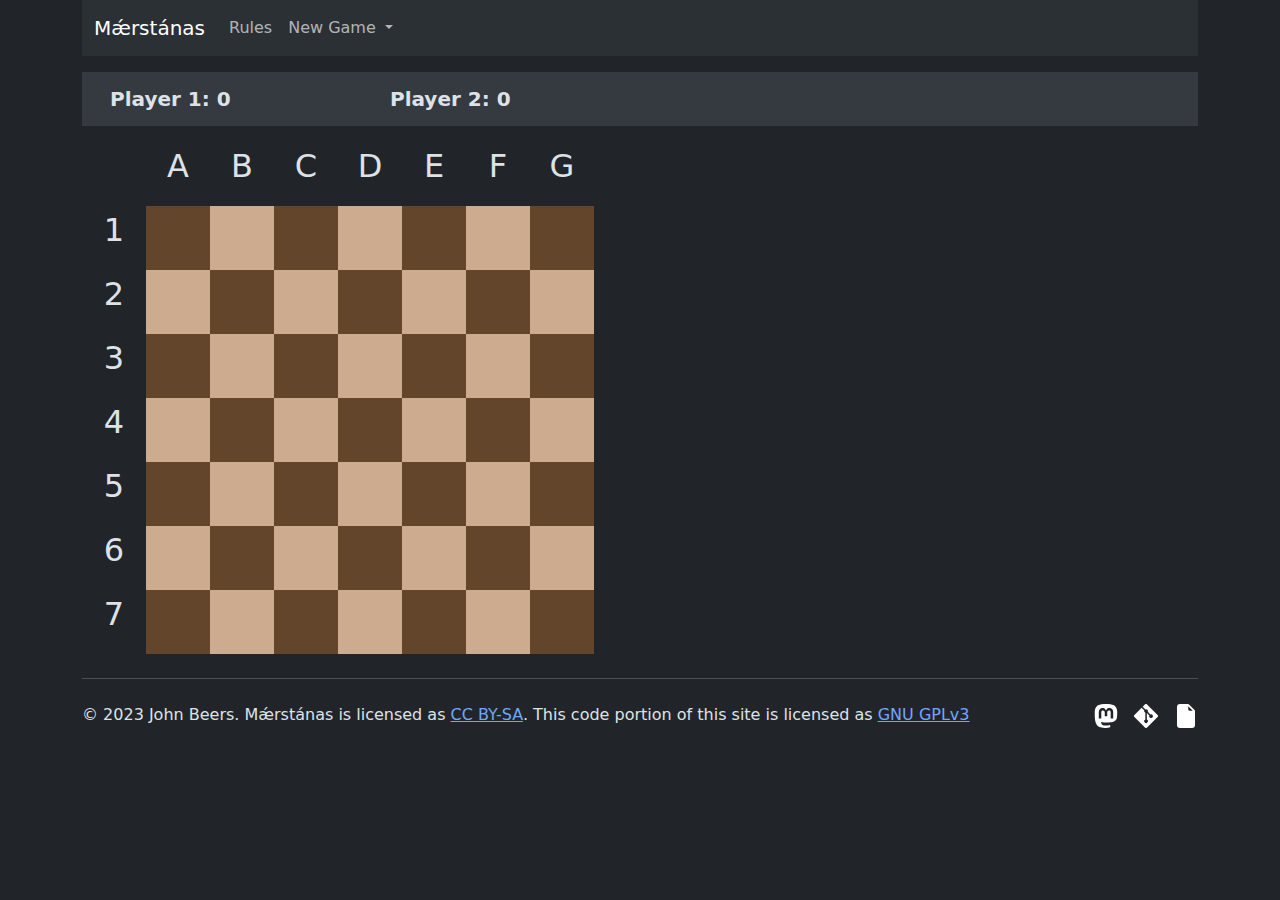
==== index.html @ 3120ae1c "Update styling" ====
<!DOCTYPE html>
<html lang="en" data-bs-theme="dark">

<head>
    <meta charset="UTF-8">
    <meta http-equiv="X-UA-Compatible" content="IE=edge">
    <meta name="viewport" content="width=device-width, initial-scale=1.0">
    <title>Mǽrstánas</title>
    <link rel="stylesheet" href="css/style.css">
    <link rel="stylesheet" href="css/bootstrap.min.css">
    <script>
        /*
        @licstart  The following is the entire license notice for the
        JavaScript code in this page.

        Copyright (C) 2023 John Beers (jaerrib@tutanota.com)

        The JavaScript code in this page is free software: you can
        redistribute it and/or modify it under the terms of the GNU
        General Public License (GNU GPL) as published by the Free Software
        Foundation, either version 3 of the License, or (at your option)
        any later version.  The code is distributed WITHOUT ANY WARRANTY;
        without even the implied warranty of MERCHANTABILITY or FITNESS
        FOR A PARTICULAR PURPOSE.  See the GNU GPL for more details.

        As additional permission under GNU GPL version 3 section 7, you
        may distribute non-source (e.g., minimized or compacted) forms of
        that code without the copy of the GNU GPL normally required by
        section 4, provided you include this license notice and a URL
        through which recipients can access the Corresponding Source.


        @licend  The above is the entire license notice
        for the JavaScript code in this page.
        */
    </script>
    <script src="js/script.js" defer></script>

</head>

<body>
    <div class="container">

        <nav class="navbar navbar-expand-lg bg-body-tertiary">
            <div class="container-fluid">
                <a class="navbar-brand" href="#">Mǽrstánas</a>
                <button class="navbar-toggler" type="button" data-bs-toggle="collapse" data-bs-target="#navbarNav"
                    aria-controls="navbarNav" aria-expanded="false" aria-label="Toggle navigation">
                    <span class="navbar-toggler-icon"></span>
                </button>
                <div class="collapse navbar-collapse" id="navbarNav">
                    <ul class="navbar-nav">
                        <li class="nav-item" data-bs-toggle="offcanvas" href="#offcanvasExample" role="button"
                            aria-controls="offcanvasExample">
                            <a class="nav-link" href="#">Rules</a>
                        </li>

                        <li class="nav-item dropdown">
                            <a class="nav-link dropdown-toggle" href="#" role="button" data-bs-toggle="dropdown"
                                aria-expanded="false">
                                New Game
                            </a>
                            <ul class="dropdown-menu">
                                <li><a class="dropdown-item" href="#">1 player</a></li>
                                <li><a class="dropdown-item disabled" href="#">2 players</a></li>
                            </ul>
                        </li>
                    </ul>
                </div>
            </div>
        </nav>

        <div class="offcanvas offcanvas-start" tabindex="-1" id="offcanvasExample"
            aria-labelledby="offcanvasExampleLabel">
            <div class="offcanvas-header">
                <h5 class="offcanvas-title" id="offcanvasExampleLabel">How to Play</h5>
                <button type="button" class="btn-close" data-bs-dismiss="offcanvas" aria-label="Close"></button>
            </div>
            <div class="offcanvas-body">
                <div>
                    <p><em><strong>Note:</strong> This web version of Mǽrstánas uses the 0.2.0 rule set.</em></p>
                    <h2>Overview</h2>
                    <p>
                        Mǽrstánas is a free libre open source abstract strategy game where players alternate placing stones
                        within the squares of a 7x7 grid with the goal of creating connection points ("hinges") between their own
                        pieces or the edges of the board.
                    </p>
                    <h3>Objective</h3>
                    <p>
                        Players try to achieve the highest score by making the most number of connections.
                        </p>
                    <h3>Starting the game</h3>
                    <p>
                        The board begins empty (similar to Go). Traditionally, the player using the darker colored stones would play
                        first, but players may decide who goes first in whatever manner seems appropriate. Players then alternate taking turns.
                    </p>
                    <h2>Playing the game</h2>
                    <p>
                        On a player's turn, the player places one stone (<em>stán</em>) on a square on the game board.
                        Stones (<em>stánas</em>) must be placed within the square, not on the intersections as in Go. Stones
                        may be placed on any empty square, either standing alone or adjacent to another stone of either color (creating a <em>heorr</em> or "hinge").
                    </p>
                    <h3>Placement limitations</h3>
                    <p>
                        Stones may have no more than <strong>three</strong> hinges; the fourth side <em>must always remain free</em>.
                        Stones may not be placed such that four hinges are created immediately. The edge of the board counts as
                        <strong>one</strong> hinge; corners count as <strong>two</strong> because they border two edges. Play continues until no more viable moves remain.
                    </p>
                    <h2>Scoring</h2>
                    <p>
                        Players receive one point for each stone or edge that is adjacent to one of their own stones
                        (<em>freóndlíc heorr</em> or "friendly hinge"). The player with the highest score wins. Note that tie games are possible.
                    </p>
                    <h2>License</h2>
                    Mǽrstánas is licensed as <a href="https://creativecommons.org/licenses/by-sa/4.0/">CC BY-SA</a>
                </div>
            </div>
        </div>

        <!-- Navigation -->
        <div class="mt-3 p-1 bg-body-secondary text-start">
            <ul class="list-inline grid px-4 my-2 fs-5 fw-bold">
                <li class="list-inline-item w-25">Player 1: <span id="score_p1">0</span></li>
                <li class="list-inline-item w-25">Player 2: <span id="score_p2">0</span></li>
            </ul>
        </div>
        <!-- End Navigation -->
        <!-- Board -->
        <div class="mt-3">
            <!-- Info -->
            <div class="d-flex" style="text-align: center;">
                <div class="square"></div>
                <div class="square">A</div>
                <div class="square">B</div>
                <div class="square">C</div>
                <div class="square">D</div>
                <div class="square">E</div>
                <div class="square">F</div>
                <div class="square">G</div>
            </div>
            <!-- Row A -->
            <div class="d-flex">
                <div class="square" style="text-align: center;">1</div>
                <button class="dark_square" id="A1" onclick="placeStone(this)"> </button>
                <button class="light_square" id="A2" onclick="placeStone(this)"> </button>
                <button class="dark_square" id="A3" onclick="placeStone(this)"> </button>
                <button class="light_square" id="A4" onclick="placeStone(this)"> </button>
                <button class="dark_square" id="A5" onclick="placeStone(this)"> </button>
                <button class="light_square" id="A6" onclick="placeStone(this)"> </button>
                <button class="dark_square" id="A7" onclick="placeStone(this)"> </button>
            </div>
            <!-- End Row A -->
            <!-- Row B -->
            <div class="d-flex">
                <div class="square" style="text-align: center;">2</div>
                <button class="light_square" id="B1" onclick="placeStone(this)"> </button>
                <button class="dark_square" id="B2" onclick="placeStone(this)"> </button>
                <button class="light_square" id="B3" onclick="placeStone(this)"> </button>
                <button class="dark_square" id="B4" onclick="placeStone(this)"> </button>
                <button class="light_square" id="B5" onclick="placeStone(this)"> </button>
                <button class="dark_square" id="B6" onclick="placeStone(this)"> </button>
                <button class="light_square" id="B7" onclick="placeStone(this)"> </button>
            </div>
            <!-- End Row B -->
            <!-- Row C -->
            <div class="d-flex">
                <div class="square" style="text-align: center;">3</div>
                <button class="dark_square" id="C1" onclick="placeStone(this)"> </button>
                <button class="light_square" id="C2" onclick="placeStone(this)"> </button>
                <button class="dark_square" id="C3" onclick="placeStone(this)"> </button>
                <button class="light_square" id="C4" onclick="placeStone(this)"> </button>
                <button class="dark_square" id="C5" onclick="placeStone(this)"> </button>
                <button class="light_square" id="C6" onclick="placeStone(this)"> </button>
                <button class="dark_square" id="C7" onclick="placeStone(this)"> </button>
            </div>
            <!-- End Row C -->
            <!-- Row D -->
            <div class="d-flex">
                <div class="square" style="text-align: center;">4</div>
                <button class="light_square" id="D1" onclick="placeStone(this)"> </button>
                <button class="dark_square" id="D2" onclick="placeStone(this)"> </button>
                <button class="light_square" id="D3" onclick="placeStone(this)"> </button>
                <button class="dark_square" id="D4" onclick="placeStone(this)"> </button>
                <button class="light_square" id="D5" onclick="placeStone(this)"> </button>
                <button class="dark_square" id="D6" onclick="placeStone(this)"> </button>
                <button class="light_square" id="D7" onclick="placeStone(this)"> </button>
            </div>
            <!-- End Row D -->
            <!-- Row E -->
            <div class="d-flex">
                <div class="square" style="text-align: center;">5</div>
                <button class="dark_square" id="E1" onclick="placeStone(this)"> </button>
                <button class="light_square" id="E2" onclick="placeStone(this)"> </button>
                <button class="dark_square" id="E3" onclick="placeStone(this)"> </button>
                <button class="light_square" id="E4" onclick="placeStone(this)"> </button>
                <button class="dark_square" id="E5" onclick="placeStone(this)"> </button>
                <button class="light_square" id="E6" onclick="placeStone(this)"> </button>
                <button class="dark_square" id="E7" onclick="placeStone(this)"> </button>
            </div>
            <!-- End Row E -->
            <!-- Row F -->
            <div class="d-flex">
                <div class="square" style="text-align: center;">6</div>
                <button class="light_square" id="F1" onclick="placeStone(this)"> </button>
                <button class="dark_square" id="F2" onclick="placeStone(this)"> </button>
                <button class="light_square" id="F3" onclick="placeStone(this)"> </button>
                <button class="dark_square" id="F4" onclick="placeStone(this)"> </button>
                <button class="light_square" id="F5" onclick="placeStone(this)"> </button>
                <button class="dark_square" id="F6" onclick="placeStone(this)"> </button>
                <button class="light_square" id="F7" onclick="placeStone(this)"> </button>
            </div>
            <!-- End Row F -->
            <!-- Row G -->
            <div class="d-flex">
                <div class="square" style="text-align: center;">7</div>
                <button class="dark_square" id="G1" onclick="placeStone(this)"> </button>
                <button class="light_square" id="G2" onclick="placeStone(this)"> </button>
                <button class="dark_square" id="G3" onclick="placeStone(this)"> </button>
                <button class="light_square" id="G4" onclick="placeStone(this)"> </button>
                <button class="dark_square" id="G5" onclick="placeStone(this)"> </button>
                <button class="light_square" id="G6" onclick="placeStone(this)"> </button>
                <button class="dark_square" id="G7" onclick="placeStone(this)"> </button>
            </div>
            <!-- End Row G -->
        </div>
        <!-- End Board -->
        <!-- Results-->
        <p id="results"></p>
        <!-- End Results -->

        <footer>
            <div class="d-flex flex-column flex-sm-row justify-content-between py-4 my-4 border-top fs-6">
                <p>&copy; 2023 John Beers. Mǽrstánas is licensed as <a
                        href="https://creativecommons.org/licenses/by-sa/4.0/">CC BY-SA</a>. This code portion of this site is licensed as <a
                        href="https://www.gnu.org/licenses/gpl-3.0.html">GNU GPLv3</a></p>
                <ul class="list-unstyled d-flex">
                    <li class="ms-3"><a class="link-body-emphasis" href="https://mastodon.social/deck/@johnbeers"><svg xmlns="http://www.w3.org/2000/svg" width="24" height="24" fill="currentColor" class="bi bi-mastodon" viewBox="0 0 16 16"><path d="M11.19 12.195c2.016-.24 3.77-1.475 3.99-2.603.348-1.778.32-4.339.32-4.339 0-3.47-2.286-4.488-2.286-4.488C12.062.238 10.083.017 8.027 0h-.05C5.92.017 3.942.238 2.79.765c0 0-2.285 1.017-2.285 4.488l-.002.662c-.004.64-.007 1.35.011 2.091.083 3.394.626 6.74 3.78 7.57 1.454.383 2.703.463 3.709.408 1.823-.1 2.847-.647 2.847-.647l-.06-1.317s-1.303.41-2.767.36c-1.45-.05-2.98-.156-3.215-1.928a3.614 3.614 0 0 1-.033-.496s1.424.346 3.228.428c1.103.05 2.137-.064 3.188-.189zm1.613-2.47H11.13v-4.08c0-.859-.364-1.295-1.091-1.295-.804 0-1.207.517-1.207 1.541v2.233H7.168V5.89c0-1.024-.403-1.541-1.207-1.541-.727 0-1.091.436-1.091 1.296v4.079H3.197V5.522c0-.859.22-1.541.66-2.046.456-.505 1.052-.764 1.793-.764.856 0 1.504.328 1.933.983L8 4.39l.417-.695c.429-.655 1.077-.983 1.934-.983.74 0 1.336.259 1.791.764.442.505.661 1.187.661 2.046v4.203z"/></svg></a></li>
                    <li class="ms-3"><a class="link-body-emphasis" href="https://codeberg.org/jaerrib/maerstanas_js"><svg xmlns="http://www.w3.org/2000/svg" width="24" height="24" fill="currentColor" class="bi bi-git" viewBox="0 0 16 16"><path d="M15.698 7.287 8.712.302a1.03 1.03 0 0 0-1.457 0l-1.45 1.45 1.84 1.84a1.223 1.223 0 0 1 1.55 1.56l1.773 1.774a1.224 1.224 0 0 1 1.267 2.025 1.226 1.226 0 0 1-2.002-1.334L8.58 5.963v4.353a1.226 1.226 0 1 1-1.008-.036V5.887a1.226 1.226 0 0 1-.666-1.608L5.093 2.465l-4.79 4.79a1.03 1.03 0 0 0 0 1.457l6.986 6.986a1.03 1.03 0 0 0 1.457 0l6.953-6.953a1.031 1.031 0 0 0 0-1.457"/></svg></a></li>
                    <li class="ms-3"><a class="link-body-emphasis" href="https://codeberg.org/jaerrib/maerstanas"><svg xmlns="http://www.w3.org/2000/svg" width="24" height="24" fill="currentColor" class="bi bi-file-earmark-fill" viewBox="0 0 16 16"><path d="M4 0h5.293A1 1 0 0 1 10 .293L13.707 4a1 1 0 0 1 .293.707V14a2 2 0 0 1-2 2H4a2 2 0 0 1-2-2V2a2 2 0 0 1 2-2zm5.5 1.5v2a1 1 0 0 0 1 1h2l-3-3z"/></svg></a></li>
                </ul>
            </div>
        </footer>

    </div>
    <script src="js/bootstrap.bundle.min.js"></script>
</body>

</html>
---- css/style.css ----
* {
    margin: 0;
    padding: 0;
}

button:hover {
    background-color: var(--bs-primary);
}

.dark_square,
.light_square,
.square {
    border: 0;
    font-size: 2em;
    height: 2em;
    width: 2em;
}

.dark_square {
    background-color: #63452c;
}

.light_square {
    background-color: #cdab8f;
}

/* End Board */

#results {
    background-color: var(--bs-info);
    color: var(--bs-dark);
    font-weight: bold;
    margin-top: 5px;
    text-align: center;
}

/* End Results */
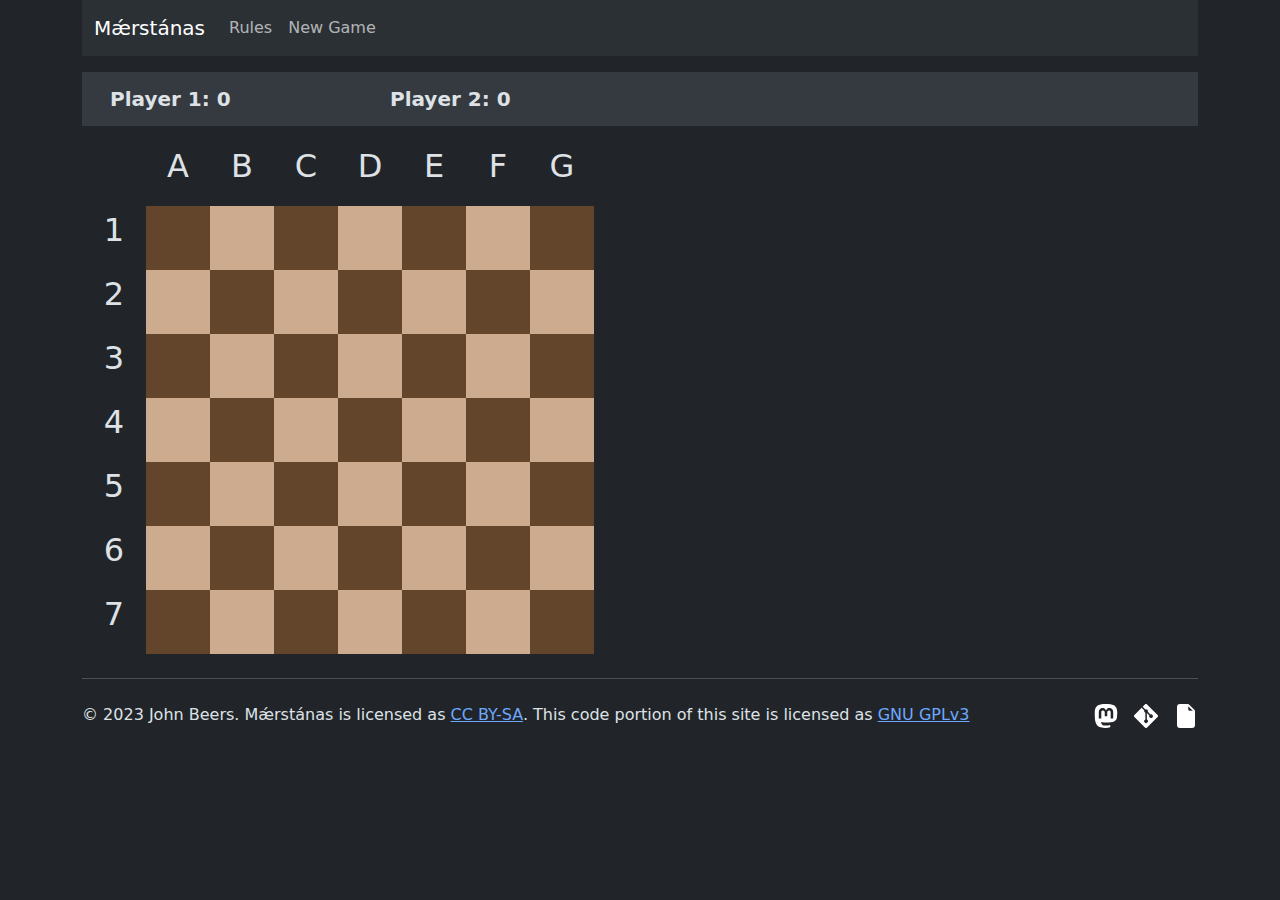
==== commit dea32ae3: "Fix new game menu" ====
--- a/index.html
+++ b/index.html
@@ -54,17 +54,10 @@
                             aria-controls="offcanvasExample">
                             <a class="nav-link" href="#">Rules</a>
                         </li>
-
-                        <li class="nav-item dropdown">
-                            <a class="nav-link dropdown-toggle" href="#" role="button" data-bs-toggle="dropdown"
-                                aria-expanded="false">
-                                New Game
-                            </a>
-                            <ul class="dropdown-menu">
-                                <li><a class="dropdown-item" href="#">1 player</a></li>
-                                <li><a class="dropdown-item disabled" href="#">2 players</a></li>
-                            </ul>
+                        <li>
+                            <a class="nav-link" href="index.html" onclick="newGame()">New Game</a>
                         </li>
+
                     </ul>
                 </div>
             </div>
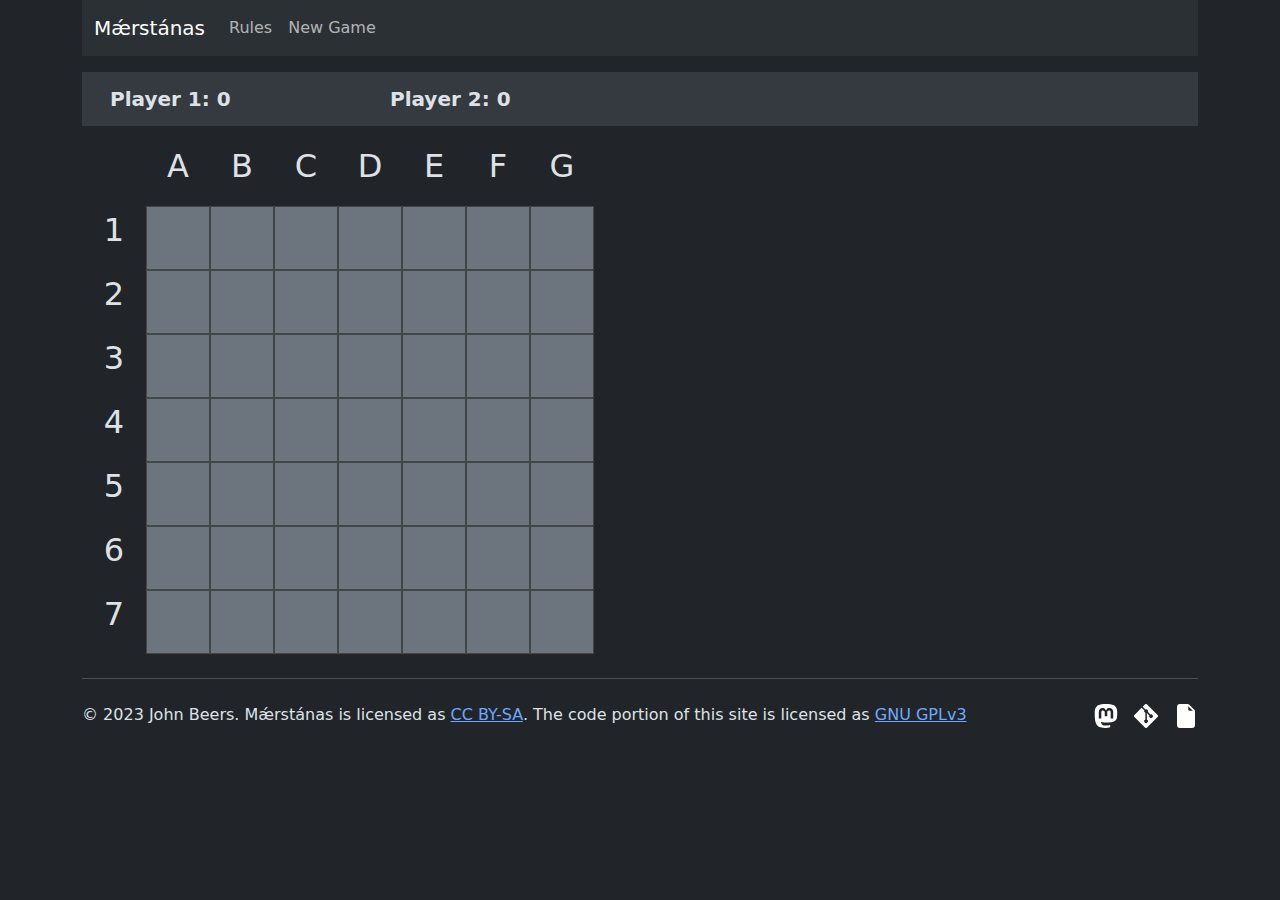
==== commit 51f8430e: "Update visual presentation" ====
--- a/index.html
+++ b/index.html
@@ -57,7 +57,6 @@
                         <li>
                             <a class="nav-link" href="index.html" onclick="newGame()">New Game</a>
                         </li>
-
                     </ul>
                 </div>
             </div>
@@ -134,85 +133,85 @@
             <!-- Row A -->
             <div class="d-flex">
                 <div class="square" style="text-align: center;">1</div>
-                <button class="dark_square" id="A1" onclick="placeStone(this)"> </button>
-                <button class="light_square" id="A2" onclick="placeStone(this)"> </button>
-                <button class="dark_square" id="A3" onclick="placeStone(this)"> </button>
-                <button class="light_square" id="A4" onclick="placeStone(this)"> </button>
-                <button class="dark_square" id="A5" onclick="placeStone(this)"> </button>
-                <button class="light_square" id="A6" onclick="placeStone(this)"> </button>
-                <button class="dark_square" id="A7" onclick="placeStone(this)"> </button>
+                <button class="square boardSquare" id="A1" onclick="placeStone(this)"> </button>
+                <button class="square boardSquare" id="A2" onclick="placeStone(this)"> </button>
+                <button class="square boardSquare" id="A3" onclick="placeStone(this)"> </button>
+                <button class="square boardSquare" id="A4" onclick="placeStone(this)"> </button>
+                <button class="square boardSquare" id="A5" onclick="placeStone(this)"> </button>
+                <button class="square boardSquare" id="A6" onclick="placeStone(this)"> </button>
+                <button class="square boardSquare" id="A7" onclick="placeStone(this)"> </button>
             </div>
             <!-- End Row A -->
             <!-- Row B -->
             <div class="d-flex">
                 <div class="square" style="text-align: center;">2</div>
-                <button class="light_square" id="B1" onclick="placeStone(this)"> </button>
-                <button class="dark_square" id="B2" onclick="placeStone(this)"> </button>
-                <button class="light_square" id="B3" onclick="placeStone(this)"> </button>
-                <button class="dark_square" id="B4" onclick="placeStone(this)"> </button>
-                <button class="light_square" id="B5" onclick="placeStone(this)"> </button>
-                <button class="dark_square" id="B6" onclick="placeStone(this)"> </button>
-                <button class="light_square" id="B7" onclick="placeStone(this)"> </button>
+                <button class="square boardSquare" id="B1" onclick="placeStone(this)"> </button>
+                <button class="square boardSquare" id="B2" onclick="placeStone(this)"> </button>
+                <button class="square boardSquare" id="B3" onclick="placeStone(this)"> </button>
+                <button class="square boardSquare" id="B4" onclick="placeStone(this)"> </button>
+                <button class="square boardSquare" id="B5" onclick="placeStone(this)"> </button>
+                <button class="square boardSquare" id="B6" onclick="placeStone(this)"> </button>
+                <button class="square boardSquare" id="B7" onclick="placeStone(this)"> </button>
             </div>
             <!-- End Row B -->
             <!-- Row C -->
             <div class="d-flex">
                 <div class="square" style="text-align: center;">3</div>
-                <button class="dark_square" id="C1" onclick="placeStone(this)"> </button>
-                <button class="light_square" id="C2" onclick="placeStone(this)"> </button>
-                <button class="dark_square" id="C3" onclick="placeStone(this)"> </button>
-                <button class="light_square" id="C4" onclick="placeStone(this)"> </button>
-                <button class="dark_square" id="C5" onclick="placeStone(this)"> </button>
-                <button class="light_square" id="C6" onclick="placeStone(this)"> </button>
-                <button class="dark_square" id="C7" onclick="placeStone(this)"> </button>
+                <button class="square boardSquare" id="C1" onclick="placeStone(this)"> </button>
+                <button class="square boardSquare" id="C2" onclick="placeStone(this)"> </button>
+                <button class="square boardSquare" id="C3" onclick="placeStone(this)"> </button>
+                <button class="square boardSquare" id="C4" onclick="placeStone(this)"> </button>
+                <button class="square boardSquare" id="C5" onclick="placeStone(this)"> </button>
+                <button class="square boardSquare" id="C6" onclick="placeStone(this)"> </button>
+                <button class="square boardSquare" id="C7" onclick="placeStone(this)"> </button>
             </div>
             <!-- End Row C -->
             <!-- Row D -->
             <div class="d-flex">
                 <div class="square" style="text-align: center;">4</div>
-                <button class="light_square" id="D1" onclick="placeStone(this)"> </button>
-                <button class="dark_square" id="D2" onclick="placeStone(this)"> </button>
-                <button class="light_square" id="D3" onclick="placeStone(this)"> </button>
-                <button class="dark_square" id="D4" onclick="placeStone(this)"> </button>
-                <button class="light_square" id="D5" onclick="placeStone(this)"> </button>
-                <button class="dark_square" id="D6" onclick="placeStone(this)"> </button>
-                <button class="light_square" id="D7" onclick="placeStone(this)"> </button>
+                <button class="square boardSquare" id="D1" onclick="placeStone(this)"> </button>
+                <button class="square boardSquare" id="D2" onclick="placeStone(this)"> </button>
+                <button class="square boardSquare" id="D3" onclick="placeStone(this)"> </button>
+                <button class="square boardSquare" id="D4" onclick="placeStone(this)"> </button>
+                <button class="square boardSquare" id="D5" onclick="placeStone(this)"> </button>
+                <button class="square boardSquare" id="D6" onclick="placeStone(this)"> </button>
+                <button class="square boardSquare" id="D7" onclick="placeStone(this)"> </button>
             </div>
             <!-- End Row D -->
             <!-- Row E -->
             <div class="d-flex">
                 <div class="square" style="text-align: center;">5</div>
-                <button class="dark_square" id="E1" onclick="placeStone(this)"> </button>
-                <button class="light_square" id="E2" onclick="placeStone(this)"> </button>
-                <button class="dark_square" id="E3" onclick="placeStone(this)"> </button>
-                <button class="light_square" id="E4" onclick="placeStone(this)"> </button>
-                <button class="dark_square" id="E5" onclick="placeStone(this)"> </button>
-                <button class="light_square" id="E6" onclick="placeStone(this)"> </button>
-                <button class="dark_square" id="E7" onclick="placeStone(this)"> </button>
+                <button class="square boardSquare" id="E1" onclick="placeStone(this)"> </button>
+                <button class="square boardSquare" id="E2" onclick="placeStone(this)"> </button>
+                <button class="square boardSquare" id="E3" onclick="placeStone(this)"> </button>
+                <button class="square boardSquare" id="E4" onclick="placeStone(this)"> </button>
+                <button class="square boardSquare" id="E5" onclick="placeStone(this)"> </button>
+                <button class="square boardSquare" id="E6" onclick="placeStone(this)"> </button>
+                <button class="square boardSquare" id="E7" onclick="placeStone(this)"> </button>
             </div>
             <!-- End Row E -->
             <!-- Row F -->
             <div class="d-flex">
                 <div class="square" style="text-align: center;">6</div>
-                <button class="light_square" id="F1" onclick="placeStone(this)"> </button>
-                <button class="dark_square" id="F2" onclick="placeStone(this)"> </button>
-                <button class="light_square" id="F3" onclick="placeStone(this)"> </button>
-                <button class="dark_square" id="F4" onclick="placeStone(this)"> </button>
-                <button class="light_square" id="F5" onclick="placeStone(this)"> </button>
-                <button class="dark_square" id="F6" onclick="placeStone(this)"> </button>
-                <button class="light_square" id="F7" onclick="placeStone(this)"> </button>
+                <button class="square boardSquare" id="F1" onclick="placeStone(this)"> </button>
+                <button class="square boardSquare" id="F2" onclick="placeStone(this)"> </button>
+                <button class="square boardSquare" id="F3" onclick="placeStone(this)"> </button>
+                <button class="square boardSquare" id="F4" onclick="placeStone(this)"> </button>
+                <button class="square boardSquare" id="F5" onclick="placeStone(this)"> </button>
+                <button class="square boardSquare" id="F6" onclick="placeStone(this)"> </button>
+                <button class="square boardSquare" id="F7" onclick="placeStone(this)"> </button>
             </div>
             <!-- End Row F -->
             <!-- Row G -->
             <div class="d-flex">
                 <div class="square" style="text-align: center;">7</div>
-                <button class="dark_square" id="G1" onclick="placeStone(this)"> </button>
-                <button class="light_square" id="G2" onclick="placeStone(this)"> </button>
-                <button class="dark_square" id="G3" onclick="placeStone(this)"> </button>
-                <button class="light_square" id="G4" onclick="placeStone(this)"> </button>
-                <button class="dark_square" id="G5" onclick="placeStone(this)"> </button>
-                <button class="light_square" id="G6" onclick="placeStone(this)"> </button>
-                <button class="dark_square" id="G7" onclick="placeStone(this)"> </button>
+                <button class="square boardSquare" id="G1" onclick="placeStone(this)"> </button>
+                <button class="square boardSquare" id="G2" onclick="placeStone(this)"> </button>
+                <button class="square boardSquare" id="G3" onclick="placeStone(this)"> </button>
+                <button class="square boardSquare" id="G4" onclick="placeStone(this)"> </button>
+                <button class="square boardSquare" id="G5" onclick="placeStone(this)"> </button>
+                <button class="square boardSquare" id="G6" onclick="placeStone(this)"> </button>
+                <button class="square boardSquare" id="G7" onclick="placeStone(this)"> </button>
             </div>
             <!-- End Row G -->
         </div>
@@ -224,7 +223,7 @@
         <footer>
             <div class="d-flex flex-column flex-sm-row justify-content-between py-4 my-4 border-top fs-6">
                 <p>&copy; 2023 John Beers. Mǽrstánas is licensed as <a
-                        href="https://creativecommons.org/licenses/by-sa/4.0/">CC BY-SA</a>. This code portion of this site is licensed as <a
+                        href="https://creativecommons.org/licenses/by-sa/4.0/">CC BY-SA</a>. The code portion of this site is licensed as <a
                         href="https://www.gnu.org/licenses/gpl-3.0.html">GNU GPLv3</a></p>
                 <ul class="list-unstyled d-flex">
                     <li class="ms-3"><a class="link-body-emphasis" href="https://mastodon.social/deck/@johnbeers"><svg xmlns="http://www.w3.org/2000/svg" width="24" height="24" fill="currentColor" class="bi bi-mastodon" viewBox="0 0 16 16"><path d="M11.19 12.195c2.016-.24 3.77-1.475 3.99-2.603.348-1.778.32-4.339.32-4.339 0-3.47-2.286-4.488-2.286-4.488C12.062.238 10.083.017 8.027 0h-.05C5.92.017 3.942.238 2.79.765c0 0-2.285 1.017-2.285 4.488l-.002.662c-.004.64-.007 1.35.011 2.091.083 3.394.626 6.74 3.78 7.57 1.454.383 2.703.463 3.709.408 1.823-.1 2.847-.647 2.847-.647l-.06-1.317s-1.303.41-2.767.36c-1.45-.05-2.98-.156-3.215-1.928a3.614 3.614 0 0 1-.033-.496s1.424.346 3.228.428c1.103.05 2.137-.064 3.188-.189zm1.613-2.47H11.13v-4.08c0-.859-.364-1.295-1.091-1.295-.804 0-1.207.517-1.207 1.541v2.233H7.168V5.89c0-1.024-.403-1.541-1.207-1.541-.727 0-1.091.436-1.091 1.296v4.079H3.197V5.522c0-.859.22-1.541.66-2.046.456-.505 1.052-.764 1.793-.764.856 0 1.504.328 1.933.983L8 4.39l.417-.695c.429-.655 1.077-.983 1.934-.983.74 0 1.336.259 1.791.764.442.505.661 1.187.661 2.046v4.203z"/></svg></a></li>
--- a/css/style.css
+++ b/css/style.css
@@ -3,26 +3,22 @@
     padding: 0;
 }
 
+.square {
+    aspect-ratio: 1 / 1;
+    font-size: 2em;
+    height: 2em;
+}
+
+.boardSquare {
+    background-color: var(--bs-secondary);
+    border: 1px solid var(--bs-secondary-border-subtle)
+}
+
+
 button:hover {
     background-color: var(--bs-primary);
 }
 
-.dark_square,
-.light_square,
-.square {
-    border: 0;
-    font-size: 2em;
-    height: 2em;
-    width: 2em;
-}
-
-.dark_square {
-    background-color: #63452c;
-}
-
-.light_square {
-    background-color: #cdab8f;
-}
 
 /* End Board */
 
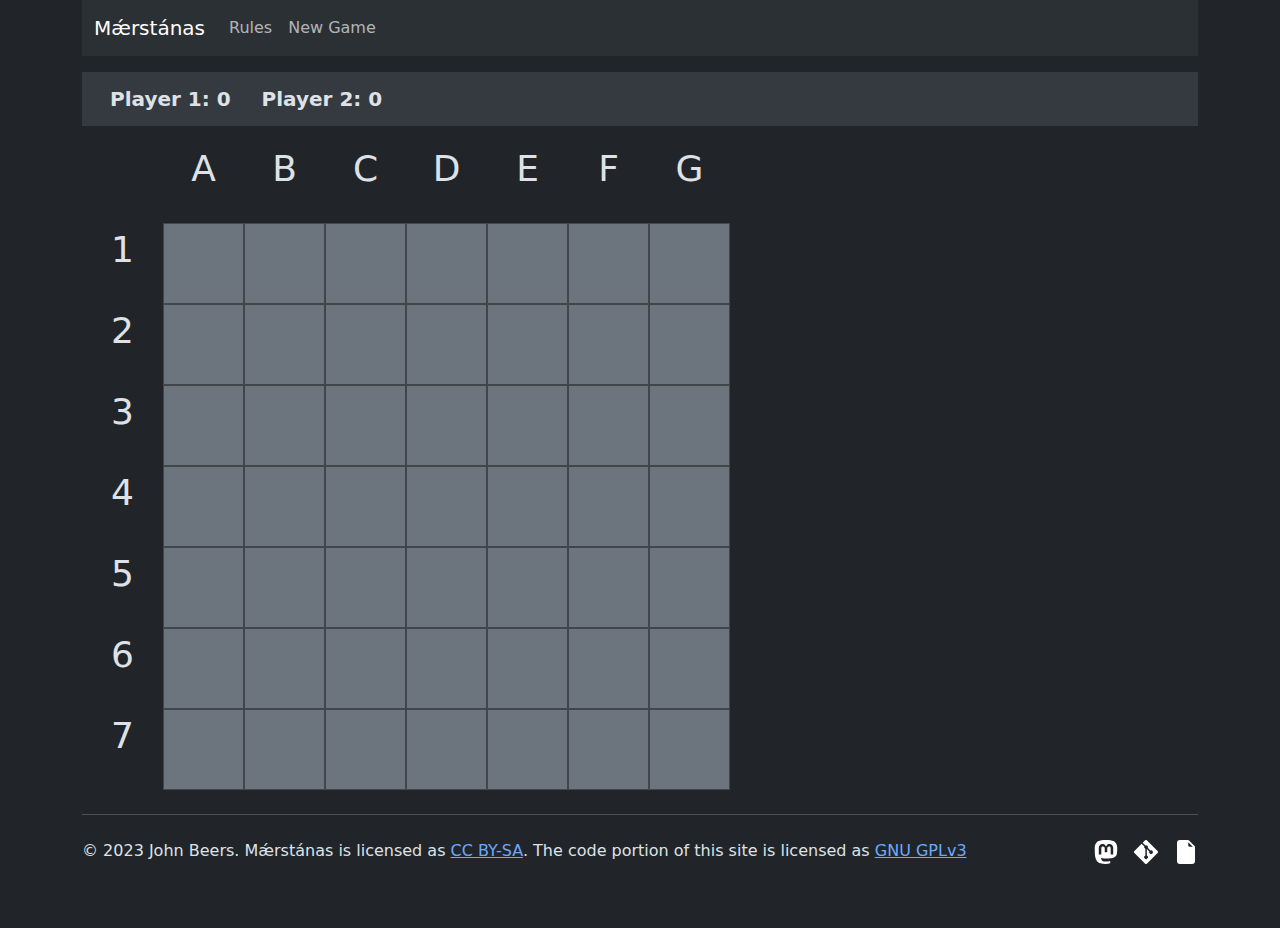
==== commit 1e71634b: "Add device breakpoints" ====
--- a/index.html
+++ b/index.html
@@ -50,8 +50,8 @@
                 </button>
                 <div class="collapse navbar-collapse" id="navbarNav">
                     <ul class="navbar-nav">
-                        <li class="nav-item" data-bs-toggle="offcanvas" href="#offcanvasExample" role="button"
-                            aria-controls="offcanvasExample">
+                        <li class="nav-item" data-bs-toggle="offcanvas" href="#offcanvasRules" role="button"
+                            aria-controls="offcanvasRules">
                             <a class="nav-link" href="#">Rules</a>
                         </li>
                         <li>
@@ -62,10 +62,10 @@
             </div>
         </nav>
 
-        <div class="offcanvas offcanvas-start" tabindex="-1" id="offcanvasExample"
-            aria-labelledby="offcanvasExampleLabel">
+        <div class="offcanvas offcanvas-start" tabindex="-1" id="offcanvasRules"
+            aria-labelledby="offcanvasRulesLabel">
             <div class="offcanvas-header">
-                <h5 class="offcanvas-title" id="offcanvasExampleLabel">How to Play</h5>
+                <h5 class="offcanvas-title" id="offcanvasRulesLabel">How to Play</h5>
                 <button type="button" class="btn-close" data-bs-dismiss="offcanvas" aria-label="Close"></button>
             </div>
             <div class="offcanvas-body">
@@ -112,8 +112,8 @@
         <!-- Navigation -->
         <div class="mt-3 p-1 bg-body-secondary text-start">
             <ul class="list-inline grid px-4 my-2 fs-5 fw-bold">
-                <li class="list-inline-item w-25">Player 1: <span id="score_p1">0</span></li>
-                <li class="list-inline-item w-25">Player 2: <span id="score_p2">0</span></li>
+                <li class="list-inline-item">Player 1: <span id="score_p1">0</span></li>
+                <li class="list-inline-item ms-3">Player 2: <span id="score_p2">0</span></li>
             </ul>
         </div>
         <!-- End Navigation -->
--- a/css/style.css
+++ b/css/style.css
@@ -3,10 +3,64 @@
     padding: 0;
 }
 
+
+/* Extra small devices (phones, 600px and down) */
+@media only screen and (max-width: 600px) {
+    .square {
+        font-size: 1em;
+        height: 2em;
+    }
+    .stone {
+        width:1.75em;
+    }
+}
+
+/* Small devices (portrait tablets and large phones, 600px and up) */
+@media only screen and (min-width: 600px) {
+    .square {
+        font-size: 2em;
+        height: 2em;
+    }
+    .stone {
+        width:1.75em;
+    }
+}
+
+/* Medium devices (landscape tablets, 768px and up) */
+@media only screen and (min-width: 768px) {
+    .square {
+        font-size: 2em;
+        height: 2em;
+    }
+    .stone {
+        width:1.75em;
+    }
+}
+
+/* Large devices (laptops/desktops, 992px and up) */
+@media only screen and (min-width: 992px) {
+    .square {
+        font-size: 2.25em;
+        height: 2.25em;
+    }
+    .stone {
+        width:2em;
+    }
+}
+
+/* Extra large devices (large laptops and desktops, 1200px and up) */
+@media only screen and (min-width: 1200px) {
+    .square {
+        font-size: 2.25em;
+        height: 2.25em;
+    }
+    .stone {
+        width:2em;
+    }
+}
+
 .square {
     aspect-ratio: 1 / 1;
-    font-size: 2em;
-    height: 2em;
 }
 
 .boardSquare {
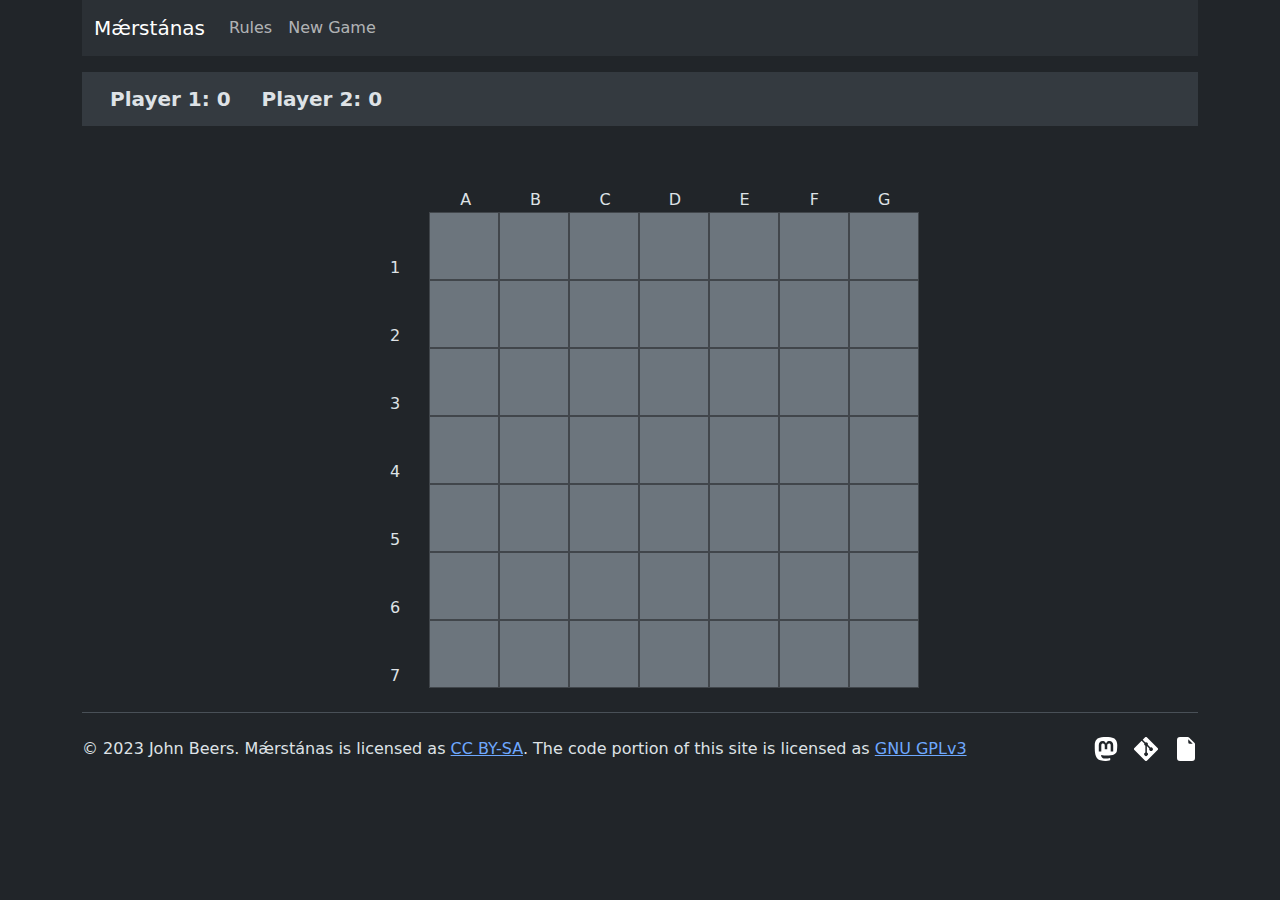
==== commit 8227e298: "Experiment using grid and ratio to adapt board size" ====
--- a/index.html
+++ b/index.html
@@ -118,100 +118,100 @@
         </div>
         <!-- End Navigation -->
         <!-- Board -->
-        <div class="mt-3">
+        <div class="mt-3 container w-50">
             <!-- Info -->
-            <div class="d-flex" style="text-align: center;">
-                <div class="square"></div>
-                <div class="square">A</div>
-                <div class="square">B</div>
-                <div class="square">C</div>
-                <div class="square">D</div>
-                <div class="square">E</div>
-                <div class="square">F</div>
-                <div class="square">G</div>
+            <div class="row" style="text-align: center;">
+                <div class="col ratio ratio-1x1"></div>
+                <div class="col ratio ratio-1x1">A</div>
+                <div class="col ratio ratio-1x1">B</div>
+                <div class="col ratio ratio-1x1">C</div>
+                <div class="col ratio ratio-1x1">D</div>
+                <div class="col ratio ratio-1x1">E</div>
+                <div class="col ratio ratio-1x1">F</div>
+                <div class="col ratio ratio-1x1">G</div>
             </div>
             <!-- Row A -->
-            <div class="d-flex">
-                <div class="square" style="text-align: center;">1</div>
-                <button class="square boardSquare" id="A1" onclick="placeStone(this)"> </button>
-                <button class="square boardSquare" id="A2" onclick="placeStone(this)"> </button>
-                <button class="square boardSquare" id="A3" onclick="placeStone(this)"> </button>
-                <button class="square boardSquare" id="A4" onclick="placeStone(this)"> </button>
-                <button class="square boardSquare" id="A5" onclick="placeStone(this)"> </button>
-                <button class="square boardSquare" id="A6" onclick="placeStone(this)"> </button>
-                <button class="square boardSquare" id="A7" onclick="placeStone(this)"> </button>
+            <div class="row">
+                <div class="col ratio ratio-1x1" style="text-align: center;">1</div>
+                <button class="col ratio ratio-1x1 boardSquare" id="A1" onclick="placeStone(this)"> </button>
+                <button class="col ratio ratio-1x1 boardSquare" id="A2" onclick="placeStone(this)"> </button>
+                <button class="col ratio ratio-1x1 boardSquare" id="A3" onclick="placeStone(this)"> </button>
+                <button class="col ratio ratio-1x1 boardSquare" id="A4" onclick="placeStone(this)"> </button>
+                <button class="col ratio ratio-1x1 boardSquare" id="A5" onclick="placeStone(this)"> </button>
+                <button class="col ratio ratio-1x1 boardSquare" id="A6" onclick="placeStone(this)"> </button>
+                <button class="col ratio ratio-1x1 boardSquare" id="A7" onclick="placeStone(this)"> </button>
             </div>
             <!-- End Row A -->
             <!-- Row B -->
-            <div class="d-flex">
-                <div class="square" style="text-align: center;">2</div>
-                <button class="square boardSquare" id="B1" onclick="placeStone(this)"> </button>
-                <button class="square boardSquare" id="B2" onclick="placeStone(this)"> </button>
-                <button class="square boardSquare" id="B3" onclick="placeStone(this)"> </button>
-                <button class="square boardSquare" id="B4" onclick="placeStone(this)"> </button>
-                <button class="square boardSquare" id="B5" onclick="placeStone(this)"> </button>
-                <button class="square boardSquare" id="B6" onclick="placeStone(this)"> </button>
-                <button class="square boardSquare" id="B7" onclick="placeStone(this)"> </button>
+            <div class="row">
+                <div class="col ratio ratio-1x1" style="text-align: center;">2</div>
+                <button class="col ratio ratio-1x1 boardSquare" id="B1" onclick="placeStone(this)"> </button>
+                <button class="col ratio ratio-1x1 boardSquare" id="B2" onclick="placeStone(this)"> </button>
+                <button class="col ratio ratio-1x1 boardSquare" id="B3" onclick="placeStone(this)"> </button>
+                <button class="col ratio ratio-1x1 boardSquare" id="B4" onclick="placeStone(this)"> </button>
+                <button class="col ratio ratio-1x1 boardSquare" id="B5" onclick="placeStone(this)"> </button>
+                <button class="col ratio ratio-1x1 boardSquare" id="B6" onclick="placeStone(this)"> </button>
+                <button class="col ratio ratio-1x1 boardSquare" id="B7" onclick="placeStone(this)"> </button>
             </div>
             <!-- End Row B -->
             <!-- Row C -->
-            <div class="d-flex">
-                <div class="square" style="text-align: center;">3</div>
-                <button class="square boardSquare" id="C1" onclick="placeStone(this)"> </button>
-                <button class="square boardSquare" id="C2" onclick="placeStone(this)"> </button>
-                <button class="square boardSquare" id="C3" onclick="placeStone(this)"> </button>
-                <button class="square boardSquare" id="C4" onclick="placeStone(this)"> </button>
-                <button class="square boardSquare" id="C5" onclick="placeStone(this)"> </button>
-                <button class="square boardSquare" id="C6" onclick="placeStone(this)"> </button>
-                <button class="square boardSquare" id="C7" onclick="placeStone(this)"> </button>
+            <div class="row">
+                <div class="col ratio ratio-1x1" style="text-align: center;">3</div>
+                <button class="col ratio ratio-1x1 boardSquare" id="C1" onclick="placeStone(this)"> </button>
+                <button class="col ratio ratio-1x1 boardSquare" id="C2" onclick="placeStone(this)"> </button>
+                <button class="col ratio ratio-1x1 boardSquare" id="C3" onclick="placeStone(this)"> </button>
+                <button class="col ratio ratio-1x1 boardSquare" id="C4" onclick="placeStone(this)"> </button>
+                <button class="col ratio ratio-1x1 boardSquare" id="C5" onclick="placeStone(this)"> </button>
+                <button class="col ratio ratio-1x1 boardSquare" id="C6" onclick="placeStone(this)"> </button>
+                <button class="col ratio ratio-1x1 boardSquare" id="C7" onclick="placeStone(this)"> </button>
             </div>
             <!-- End Row C -->
             <!-- Row D -->
-            <div class="d-flex">
-                <div class="square" style="text-align: center;">4</div>
-                <button class="square boardSquare" id="D1" onclick="placeStone(this)"> </button>
-                <button class="square boardSquare" id="D2" onclick="placeStone(this)"> </button>
-                <button class="square boardSquare" id="D3" onclick="placeStone(this)"> </button>
-                <button class="square boardSquare" id="D4" onclick="placeStone(this)"> </button>
-                <button class="square boardSquare" id="D5" onclick="placeStone(this)"> </button>
-                <button class="square boardSquare" id="D6" onclick="placeStone(this)"> </button>
-                <button class="square boardSquare" id="D7" onclick="placeStone(this)"> </button>
+            <div class="row">
+                <div class="col ratio ratio-1x1" style="text-align: center;">4</div>
+                <button class="col ratio ratio-1x1 boardSquare" id="D1" onclick="placeStone(this)"> </button>
+                <button class="col ratio ratio-1x1 boardSquare" id="D2" onclick="placeStone(this)"> </button>
+                <button class="col ratio ratio-1x1 boardSquare" id="D3" onclick="placeStone(this)"> </button>
+                <button class="col ratio ratio-1x1 boardSquare" id="D4" onclick="placeStone(this)"> </button>
+                <button class="col ratio ratio-1x1 boardSquare" id="D5" onclick="placeStone(this)"> </button>
+                <button class="col ratio ratio-1x1 boardSquare" id="D6" onclick="placeStone(this)"> </button>
+                <button class="col ratio ratio-1x1 boardSquare" id="D7" onclick="placeStone(this)"> </button>
             </div>
             <!-- End Row D -->
             <!-- Row E -->
-            <div class="d-flex">
-                <div class="square" style="text-align: center;">5</div>
-                <button class="square boardSquare" id="E1" onclick="placeStone(this)"> </button>
-                <button class="square boardSquare" id="E2" onclick="placeStone(this)"> </button>
-                <button class="square boardSquare" id="E3" onclick="placeStone(this)"> </button>
-                <button class="square boardSquare" id="E4" onclick="placeStone(this)"> </button>
-                <button class="square boardSquare" id="E5" onclick="placeStone(this)"> </button>
-                <button class="square boardSquare" id="E6" onclick="placeStone(this)"> </button>
-                <button class="square boardSquare" id="E7" onclick="placeStone(this)"> </button>
+            <div class="row">
+                <div class="col ratio ratio-1x1" style="text-align: center;">5</div>
+                <button class="col ratio ratio-1x1 boardSquare" id="E1" onclick="placeStone(this)"> </button>
+                <button class="col ratio ratio-1x1 boardSquare" id="E2" onclick="placeStone(this)"> </button>
+                <button class="col ratio ratio-1x1 boardSquare" id="E3" onclick="placeStone(this)"> </button>
+                <button class="col ratio ratio-1x1 boardSquare" id="E4" onclick="placeStone(this)"> </button>
+                <button class="col ratio ratio-1x1 boardSquare" id="E5" onclick="placeStone(this)"> </button>
+                <button class="col ratio ratio-1x1 boardSquare" id="E6" onclick="placeStone(this)"> </button>
+                <button class="col ratio ratio-1x1 boardSquare" id="E7" onclick="placeStone(this)"> </button>
             </div>
             <!-- End Row E -->
             <!-- Row F -->
-            <div class="d-flex">
-                <div class="square" style="text-align: center;">6</div>
-                <button class="square boardSquare" id="F1" onclick="placeStone(this)"> </button>
-                <button class="square boardSquare" id="F2" onclick="placeStone(this)"> </button>
-                <button class="square boardSquare" id="F3" onclick="placeStone(this)"> </button>
-                <button class="square boardSquare" id="F4" onclick="placeStone(this)"> </button>
-                <button class="square boardSquare" id="F5" onclick="placeStone(this)"> </button>
-                <button class="square boardSquare" id="F6" onclick="placeStone(this)"> </button>
-                <button class="square boardSquare" id="F7" onclick="placeStone(this)"> </button>
+            <div class="row">
+                <div class="col ratio ratio-1x1" style="text-align: center;">6</div>
+                <button class="col ratio ratio-1x1 boardSquare" id="F1" onclick="placeStone(this)"> </button>
+                <button class="col ratio ratio-1x1 boardSquare" id="F2" onclick="placeStone(this)"> </button>
+                <button class="col ratio ratio-1x1 boardSquare" id="F3" onclick="placeStone(this)"> </button>
+                <button class="col ratio ratio-1x1 boardSquare" id="F4" onclick="placeStone(this)"> </button>
+                <button class="col ratio ratio-1x1 boardSquare" id="F5" onclick="placeStone(this)"> </button>
+                <button class="col ratio ratio-1x1 boardSquare" id="F6" onclick="placeStone(this)"> </button>
+                <button class="col ratio ratio-1x1 boardSquare" id="F7" onclick="placeStone(this)"> </button>
             </div>
             <!-- End Row F -->
             <!-- Row G -->
-            <div class="d-flex">
-                <div class="square" style="text-align: center;">7</div>
-                <button class="square boardSquare" id="G1" onclick="placeStone(this)"> </button>
-                <button class="square boardSquare" id="G2" onclick="placeStone(this)"> </button>
-                <button class="square boardSquare" id="G3" onclick="placeStone(this)"> </button>
-                <button class="square boardSquare" id="G4" onclick="placeStone(this)"> </button>
-                <button class="square boardSquare" id="G5" onclick="placeStone(this)"> </button>
-                <button class="square boardSquare" id="G6" onclick="placeStone(this)"> </button>
-                <button class="square boardSquare" id="G7" onclick="placeStone(this)"> </button>
+            <div class="row">
+                <div class="col ratio ratio-1x1" style="text-align: center;">7</div>
+                <button class="col ratio ratio-1x1 boardSquare" id="G1" onclick="placeStone(this)"> </button>
+                <button class="col ratio ratio-1x1 boardSquare" id="G2" onclick="placeStone(this)"> </button>
+                <button class="col ratio ratio-1x1 boardSquare" id="G3" onclick="placeStone(this)"> </button>
+                <button class="col ratio ratio-1x1 boardSquare" id="G4" onclick="placeStone(this)"> </button>
+                <button class="col ratio ratio-1x1 boardSquare" id="G5" onclick="placeStone(this)"> </button>
+                <button class="col ratio ratio-1x1 boardSquare" id="G6" onclick="placeStone(this)"> </button>
+                <button class="col ratio ratio-1x1 boardSquare" id="G7" onclick="placeStone(this)"> </button>
             </div>
             <!-- End Row G -->
         </div>
--- a/css/style.css
+++ b/css/style.css
@@ -4,64 +4,64 @@
 }
 
 
-/* Extra small devices (phones, 600px and down) */
-@media only screen and (max-width: 600px) {
-    .square {
-        font-size: 1em;
-        height: 2em;
-    }
-    .stone {
-        width:1.75em;
-    }
-}
+/*!* Extra small devices (phones, 600px and down) *!*/
+/*@media only screen and (max-width: 600px) {*/
+/*    .square {*/
+/*        font-size: 1.5em;*/
+/*        height: 1.5em;*/
+/*    }*/
+/*    .stone {*/
+/*        width:1.25em;*/
+/*    }*/
+/*}*/
 
-/* Small devices (portrait tablets and large phones, 600px and up) */
-@media only screen and (min-width: 600px) {
-    .square {
-        font-size: 2em;
-        height: 2em;
-    }
-    .stone {
-        width:1.75em;
-    }
-}
+/*!* Small devices (portrait tablets and large phones, 600px and up) *!*/
+/*@media only screen and (min-width: 600px) {*/
+/*    .square {*/
+/*        font-size: 1.75em;*/
+/*        height: 1.75em;*/
+/*    }*/
+/*    .stone {*/
+/*        width:1.5em;*/
+/*    }*/
+/*}*/
 
-/* Medium devices (landscape tablets, 768px and up) */
-@media only screen and (min-width: 768px) {
-    .square {
-        font-size: 2em;
-        height: 2em;
-    }
-    .stone {
-        width:1.75em;
-    }
-}
+/*!* Medium devices (landscape tablets, 768px and up) *!*/
+/*@media only screen and (min-width: 768px) {*/
+/*    .square {*/
+/*        font-size: 1.75em;*/
+/*        height: 1.75em;*/
+/*    }*/
+/*    .stone {*/
+/*        width:1.5em;*/
+/*    }*/
+/*}*/
 
-/* Large devices (laptops/desktops, 992px and up) */
-@media only screen and (min-width: 992px) {
-    .square {
-        font-size: 2.25em;
-        height: 2.25em;
-    }
-    .stone {
-        width:2em;
-    }
-}
+/*!* Large devices (laptops/desktops, 992px and up) *!*/
+/*@media only screen and (min-width: 992px) {*/
+/*    .square {*/
+/*        font-size: 1.75em;*/
+/*        height: 1.75em;*/
+/*    }*/
+/*    .stone {*/
+/*        width:1.5em;*/
+/*    }*/
+/*}*/
 
-/* Extra large devices (large laptops and desktops, 1200px and up) */
-@media only screen and (min-width: 1200px) {
-    .square {
-        font-size: 2.25em;
-        height: 2.25em;
-    }
-    .stone {
-        width:2em;
-    }
-}
+/*!* Extra large devices (large laptops and desktops, 1200px and up) *!*/
+/*@media only screen and (min-width: 1200px) {*/
+/*    .square {*/
+/*        font-size: 2em;*/
+/*        height: 2em;*/
+/*    }*/
+/*    .stone {*/
+/*        width:1.75em;*/
+/*    }*/
+/*}*/
 
-.square {
-    aspect-ratio: 1 / 1;
-}
+/*.square {*/
+/*    aspect-ratio: 1 / 1;*/
+/*}*/
 
 .boardSquare {
     background-color: var(--bs-secondary);
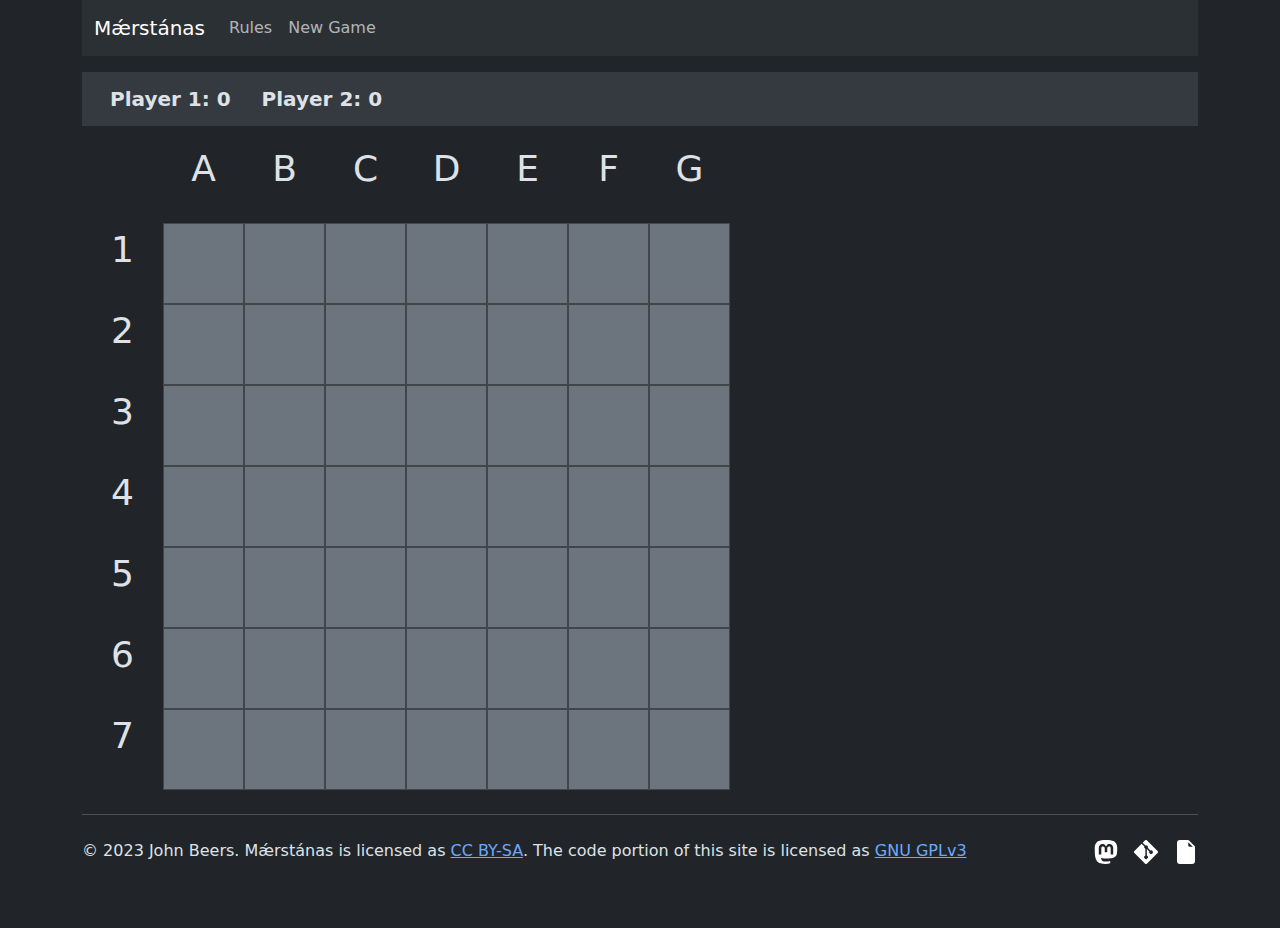
==== commit a3bf1928: "Add minified style sheet" ====
--- a/index.html
+++ b/index.html
@@ -6,7 +6,7 @@
     <meta http-equiv="X-UA-Compatible" content="IE=edge">
     <meta name="viewport" content="width=device-width, initial-scale=1.0">
     <title>Mǽrstánas</title>
-    <link rel="stylesheet" href="css/style.css">
+    <link rel="stylesheet" href="css/style.min.css">
     <link rel="stylesheet" href="css/bootstrap.min.css">
     <script>
         /*
@@ -118,100 +118,100 @@
         </div>
         <!-- End Navigation -->
         <!-- Board -->
-        <div class="mt-3 container w-50">
+        <div class="mt-3">
             <!-- Info -->
-            <div class="row" style="text-align: center;">
-                <div class="col ratio ratio-1x1"></div>
-                <div class="col ratio ratio-1x1">A</div>
-                <div class="col ratio ratio-1x1">B</div>
-                <div class="col ratio ratio-1x1">C</div>
-                <div class="col ratio ratio-1x1">D</div>
-                <div class="col ratio ratio-1x1">E</div>
-                <div class="col ratio ratio-1x1">F</div>
-                <div class="col ratio ratio-1x1">G</div>
+            <div class="d-flex" style="text-align: center;">
+                <div class="square"></div>
+                <div class="square">A</div>
+                <div class="square">B</div>
+                <div class="square">C</div>
+                <div class="square">D</div>
+                <div class="square">E</div>
+                <div class="square">F</div>
+                <div class="square">G</div>
             </div>
             <!-- Row A -->
-            <div class="row">
-                <div class="col ratio ratio-1x1" style="text-align: center;">1</div>
-                <button class="col ratio ratio-1x1 boardSquare" id="A1" onclick="placeStone(this)"> </button>
-                <button class="col ratio ratio-1x1 boardSquare" id="A2" onclick="placeStone(this)"> </button>
-                <button class="col ratio ratio-1x1 boardSquare" id="A3" onclick="placeStone(this)"> </button>
-                <button class="col ratio ratio-1x1 boardSquare" id="A4" onclick="placeStone(this)"> </button>
-                <button class="col ratio ratio-1x1 boardSquare" id="A5" onclick="placeStone(this)"> </button>
-                <button class="col ratio ratio-1x1 boardSquare" id="A6" onclick="placeStone(this)"> </button>
-                <button class="col ratio ratio-1x1 boardSquare" id="A7" onclick="placeStone(this)"> </button>
+            <div class="d-flex">
+                <div class="square" style="text-align: center;">1</div>
+                <button class="square boardSquare" id="A1" onclick="placeStone(this)"> </button>
+                <button class="square boardSquare" id="A2" onclick="placeStone(this)"> </button>
+                <button class="square boardSquare" id="A3" onclick="placeStone(this)"> </button>
+                <button class="square boardSquare" id="A4" onclick="placeStone(this)"> </button>
+                <button class="square boardSquare" id="A5" onclick="placeStone(this)"> </button>
+                <button class="square boardSquare" id="A6" onclick="placeStone(this)"> </button>
+                <button class="square boardSquare" id="A7" onclick="placeStone(this)"> </button>
             </div>
             <!-- End Row A -->
             <!-- Row B -->
-            <div class="row">
-                <div class="col ratio ratio-1x1" style="text-align: center;">2</div>
-                <button class="col ratio ratio-1x1 boardSquare" id="B1" onclick="placeStone(this)"> </button>
-                <button class="col ratio ratio-1x1 boardSquare" id="B2" onclick="placeStone(this)"> </button>
-                <button class="col ratio ratio-1x1 boardSquare" id="B3" onclick="placeStone(this)"> </button>
-                <button class="col ratio ratio-1x1 boardSquare" id="B4" onclick="placeStone(this)"> </button>
-                <button class="col ratio ratio-1x1 boardSquare" id="B5" onclick="placeStone(this)"> </button>
-                <button class="col ratio ratio-1x1 boardSquare" id="B6" onclick="placeStone(this)"> </button>
-                <button class="col ratio ratio-1x1 boardSquare" id="B7" onclick="placeStone(this)"> </button>
+            <div class="d-flex">
+                <div class="square" style="text-align: center;">2</div>
+                <button class="square boardSquare" id="B1" onclick="placeStone(this)"> </button>
+                <button class="square boardSquare" id="B2" onclick="placeStone(this)"> </button>
+                <button class="square boardSquare" id="B3" onclick="placeStone(this)"> </button>
+                <button class="square boardSquare" id="B4" onclick="placeStone(this)"> </button>
+                <button class="square boardSquare" id="B5" onclick="placeStone(this)"> </button>
+                <button class="square boardSquare" id="B6" onclick="placeStone(this)"> </button>
+                <button class="square boardSquare" id="B7" onclick="placeStone(this)"> </button>
             </div>
             <!-- End Row B -->
             <!-- Row C -->
-            <div class="row">
-                <div class="col ratio ratio-1x1" style="text-align: center;">3</div>
-                <button class="col ratio ratio-1x1 boardSquare" id="C1" onclick="placeStone(this)"> </button>
-                <button class="col ratio ratio-1x1 boardSquare" id="C2" onclick="placeStone(this)"> </button>
-                <button class="col ratio ratio-1x1 boardSquare" id="C3" onclick="placeStone(this)"> </button>
-                <button class="col ratio ratio-1x1 boardSquare" id="C4" onclick="placeStone(this)"> </button>
-                <button class="col ratio ratio-1x1 boardSquare" id="C5" onclick="placeStone(this)"> </button>
-                <button class="col ratio ratio-1x1 boardSquare" id="C6" onclick="placeStone(this)"> </button>
-                <button class="col ratio ratio-1x1 boardSquare" id="C7" onclick="placeStone(this)"> </button>
+            <div class="d-flex">
+                <div class="square" style="text-align: center;">3</div>
+                <button class="square boardSquare" id="C1" onclick="placeStone(this)"> </button>
+                <button class="square boardSquare" id="C2" onclick="placeStone(this)"> </button>
+                <button class="square boardSquare" id="C3" onclick="placeStone(this)"> </button>
+                <button class="square boardSquare" id="C4" onclick="placeStone(this)"> </button>
+                <button class="square boardSquare" id="C5" onclick="placeStone(this)"> </button>
+                <button class="square boardSquare" id="C6" onclick="placeStone(this)"> </button>
+                <button class="square boardSquare" id="C7" onclick="placeStone(this)"> </button>
             </div>
             <!-- End Row C -->
             <!-- Row D -->
-            <div class="row">
-                <div class="col ratio ratio-1x1" style="text-align: center;">4</div>
-                <button class="col ratio ratio-1x1 boardSquare" id="D1" onclick="placeStone(this)"> </button>
-                <button class="col ratio ratio-1x1 boardSquare" id="D2" onclick="placeStone(this)"> </button>
-                <button class="col ratio ratio-1x1 boardSquare" id="D3" onclick="placeStone(this)"> </button>
-                <button class="col ratio ratio-1x1 boardSquare" id="D4" onclick="placeStone(this)"> </button>
-                <button class="col ratio ratio-1x1 boardSquare" id="D5" onclick="placeStone(this)"> </button>
-                <button class="col ratio ratio-1x1 boardSquare" id="D6" onclick="placeStone(this)"> </button>
-                <button class="col ratio ratio-1x1 boardSquare" id="D7" onclick="placeStone(this)"> </button>
+            <div class="d-flex">
+                <div class="square" style="text-align: center;">4</div>
+                <button class="square boardSquare" id="D1" onclick="placeStone(this)"> </button>
+                <button class="square boardSquare" id="D2" onclick="placeStone(this)"> </button>
+                <button class="square boardSquare" id="D3" onclick="placeStone(this)"> </button>
+                <button class="square boardSquare" id="D4" onclick="placeStone(this)"> </button>
+                <button class="square boardSquare" id="D5" onclick="placeStone(this)"> </button>
+                <button class="square boardSquare" id="D6" onclick="placeStone(this)"> </button>
+                <button class="square boardSquare" id="D7" onclick="placeStone(this)"> </button>
             </div>
             <!-- End Row D -->
             <!-- Row E -->
-            <div class="row">
-                <div class="col ratio ratio-1x1" style="text-align: center;">5</div>
-                <button class="col ratio ratio-1x1 boardSquare" id="E1" onclick="placeStone(this)"> </button>
-                <button class="col ratio ratio-1x1 boardSquare" id="E2" onclick="placeStone(this)"> </button>
-                <button class="col ratio ratio-1x1 boardSquare" id="E3" onclick="placeStone(this)"> </button>
-                <button class="col ratio ratio-1x1 boardSquare" id="E4" onclick="placeStone(this)"> </button>
-                <button class="col ratio ratio-1x1 boardSquare" id="E5" onclick="placeStone(this)"> </button>
-                <button class="col ratio ratio-1x1 boardSquare" id="E6" onclick="placeStone(this)"> </button>
-                <button class="col ratio ratio-1x1 boardSquare" id="E7" onclick="placeStone(this)"> </button>
+            <div class="d-flex">
+                <div class="square" style="text-align: center;">5</div>
+                <button class="square boardSquare" id="E1" onclick="placeStone(this)"> </button>
+                <button class="square boardSquare" id="E2" onclick="placeStone(this)"> </button>
+                <button class="square boardSquare" id="E3" onclick="placeStone(this)"> </button>
+                <button class="square boardSquare" id="E4" onclick="placeStone(this)"> </button>
+                <button class="square boardSquare" id="E5" onclick="placeStone(this)"> </button>
+                <button class="square boardSquare" id="E6" onclick="placeStone(this)"> </button>
+                <button class="square boardSquare" id="E7" onclick="placeStone(this)"> </button>
             </div>
             <!-- End Row E -->
             <!-- Row F -->
-            <div class="row">
-                <div class="col ratio ratio-1x1" style="text-align: center;">6</div>
-                <button class="col ratio ratio-1x1 boardSquare" id="F1" onclick="placeStone(this)"> </button>
-                <button class="col ratio ratio-1x1 boardSquare" id="F2" onclick="placeStone(this)"> </button>
-                <button class="col ratio ratio-1x1 boardSquare" id="F3" onclick="placeStone(this)"> </button>
-                <button class="col ratio ratio-1x1 boardSquare" id="F4" onclick="placeStone(this)"> </button>
-                <button class="col ratio ratio-1x1 boardSquare" id="F5" onclick="placeStone(this)"> </button>
-                <button class="col ratio ratio-1x1 boardSquare" id="F6" onclick="placeStone(this)"> </button>
-                <button class="col ratio ratio-1x1 boardSquare" id="F7" onclick="placeStone(this)"> </button>
+            <div class="d-flex">
+                <div class="square" style="text-align: center;">6</div>
+                <button class="square boardSquare" id="F1" onclick="placeStone(this)"> </button>
+                <button class="square boardSquare" id="F2" onclick="placeStone(this)"> </button>
+                <button class="square boardSquare" id="F3" onclick="placeStone(this)"> </button>
+                <button class="square boardSquare" id="F4" onclick="placeStone(this)"> </button>
+                <button class="square boardSquare" id="F5" onclick="placeStone(this)"> </button>
+                <button class="square boardSquare" id="F6" onclick="placeStone(this)"> </button>
+                <button class="square boardSquare" id="F7" onclick="placeStone(this)"> </button>
             </div>
             <!-- End Row F -->
             <!-- Row G -->
-            <div class="row">
-                <div class="col ratio ratio-1x1" style="text-align: center;">7</div>
-                <button class="col ratio ratio-1x1 boardSquare" id="G1" onclick="placeStone(this)"> </button>
-                <button class="col ratio ratio-1x1 boardSquare" id="G2" onclick="placeStone(this)"> </button>
-                <button class="col ratio ratio-1x1 boardSquare" id="G3" onclick="placeStone(this)"> </button>
-                <button class="col ratio ratio-1x1 boardSquare" id="G4" onclick="placeStone(this)"> </button>
-                <button class="col ratio ratio-1x1 boardSquare" id="G5" onclick="placeStone(this)"> </button>
-                <button class="col ratio ratio-1x1 boardSquare" id="G6" onclick="placeStone(this)"> </button>
-                <button class="col ratio ratio-1x1 boardSquare" id="G7" onclick="placeStone(this)"> </button>
+            <div class="d-flex">
+                <div class="square" style="text-align: center;">7</div>
+                <button class="square boardSquare" id="G1" onclick="placeStone(this)"> </button>
+                <button class="square boardSquare" id="G2" onclick="placeStone(this)"> </button>
+                <button class="square boardSquare" id="G3" onclick="placeStone(this)"> </button>
+                <button class="square boardSquare" id="G4" onclick="placeStone(this)"> </button>
+                <button class="square boardSquare" id="G5" onclick="placeStone(this)"> </button>
+                <button class="square boardSquare" id="G6" onclick="placeStone(this)"> </button>
+                <button class="square boardSquare" id="G7" onclick="placeStone(this)"> </button>
             </div>
             <!-- End Row G -->
         </div>
--- a/css/style.min.css
+++ b/css/style.min.css
@@ -0,0 +1 @@
+*{margin:0;padding:0}@media only screen and (max-width:600px){.square{font-size:1em;height:2em}.stone{width:1.75em}}@media only screen and (min-width:600px){.square{font-size:2em;height:2em}.stone{width:1.75em}}@media only screen and (min-width:768px){.square{font-size:2em;height:2em}.stone{width:1.75em}}@media only screen and (min-width:992px){.square{font-size:2.25em;height:2.25em}.stone{width:2em}}@media only screen and (min-width:1200px){.square{font-size:2.25em;height:2.25em}.stone{width:2em}}.square{aspect-ratio:1 / 1}.boardSquare{background-color:var(--bs-secondary);border:1px solid var(--bs-secondary-border-subtle)}button:hover{background-color:var(--bs-primary)}#results{background-color:var(--bs-info);color:var(--bs-dark);font-weight:700;margin-top:5px;text-align:center}
